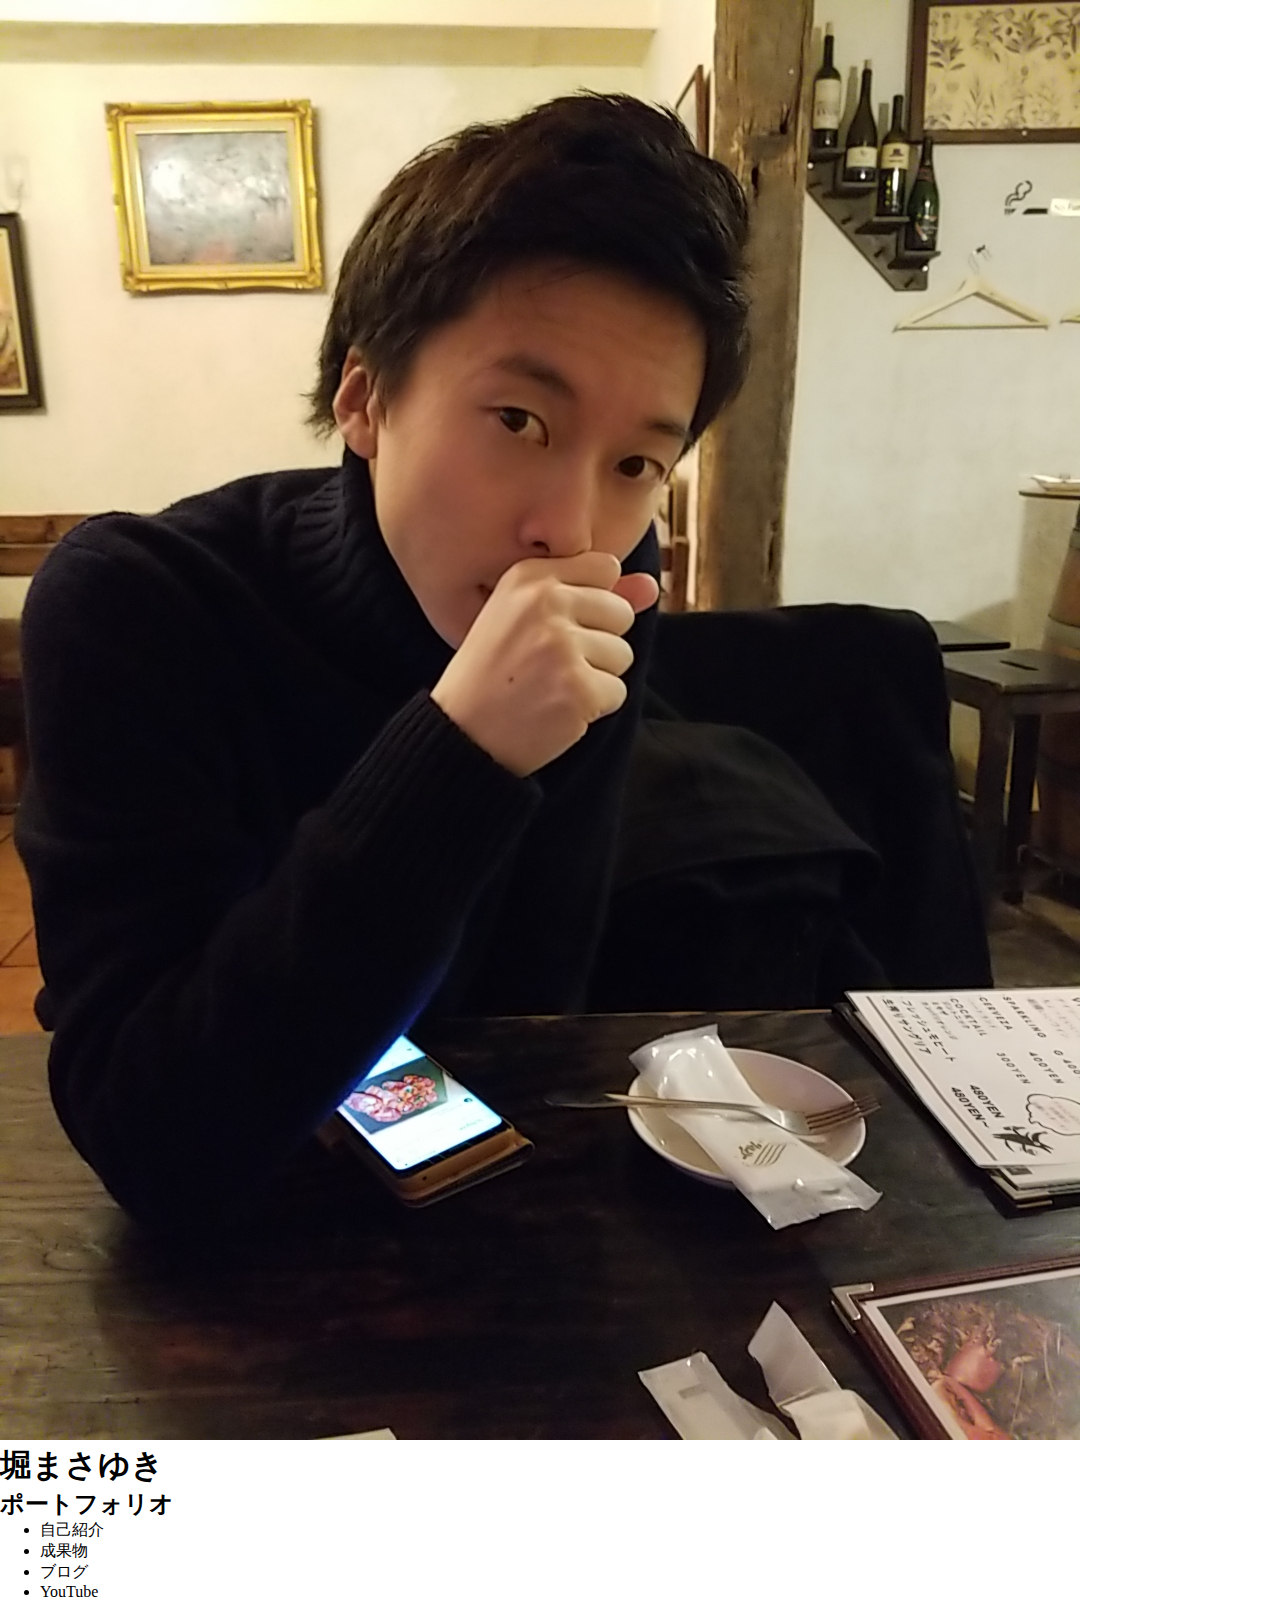
==== index.html @ 339444dd "firstCommit" ====
<!DOCTYPE html>
<html lang="ja">
  <head>
    <meta charset='utf-8'>
    <title>堀まさゆきのポートフォリオサイト</title>
    <link rel="stylesheet" href="css/styles.css" type="text/css">
  </head>
  <body class="index-body">
    
    <!-- ここからheader -->
    <header>
      <img src="img/masayuki.jpg" alt="堀まさゆきの写真" class="index-picture">
      <h1>堀まさゆき</h1>
      <h2>ポートフォリオ</h2>
    </header>
    <!-- ここまでheader -->
    
    <!-- ここからnav -->
    <nav>
      <ul>
        <li>自己紹介</li>
        <li>成果物</li>
        <li>ブログ</li>
        <li>YouTube</li>
      </ul>
    </nav>
    <!-- ここまでnav -->
    
    <main>

    </main>
  </body>
</html>
---- css/styles.css ----
*{
  margin: 0;
}

/* ここからindex.html */



/* ここまでindex.html */
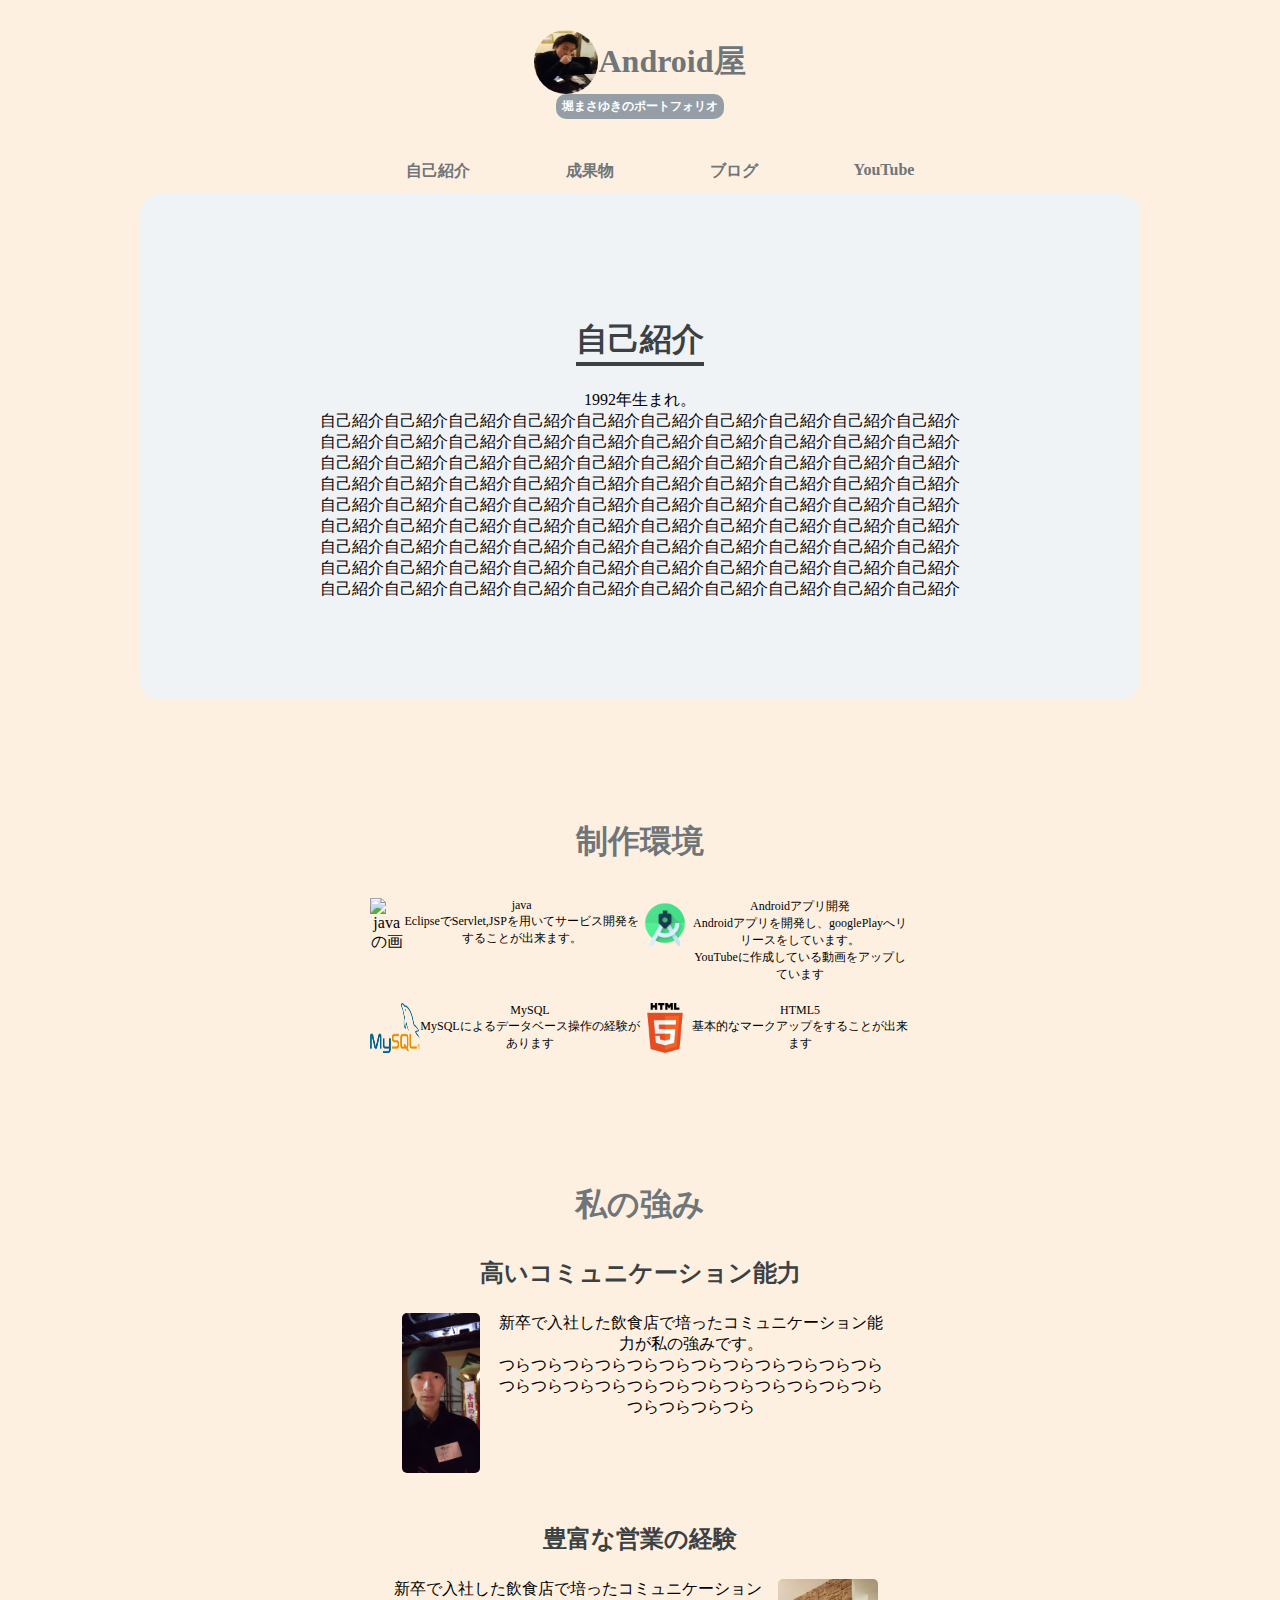
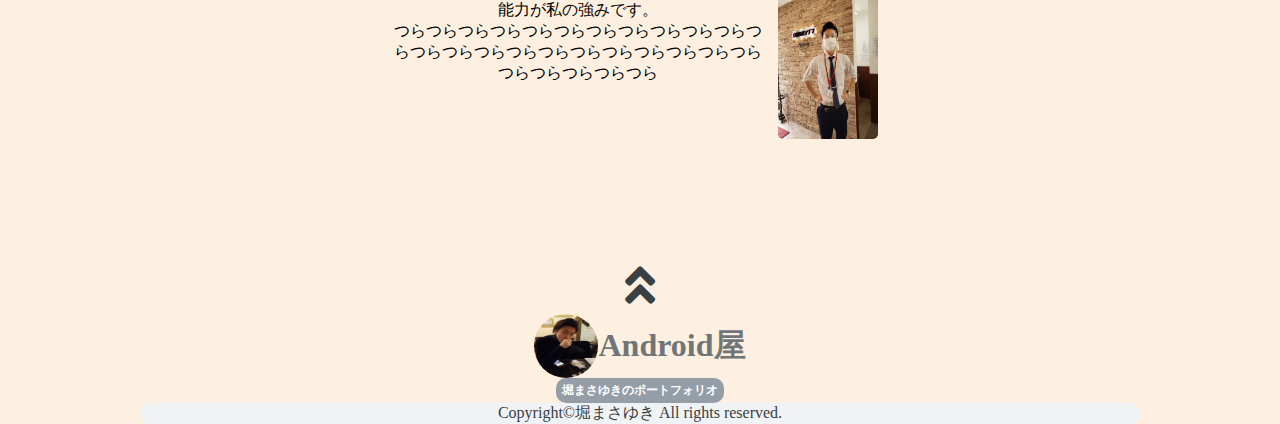
==== commit 524f5955: "新規作成" ====
--- a/index.html
+++ b/index.html
@@ -4,30 +4,108 @@
     <meta charset='utf-8'>
     <title>堀まさゆきのポートフォリオサイト</title>
     <link rel="stylesheet" href="css/styles.css" type="text/css">
+    <link href="https://use.fontawesome.com/releases/v5.6.1/css/all.css" rel="stylesheet">
   </head>
-  <body class="index-body">
-    
-    <!-- ここからheader -->
-    <header>
-      <img src="img/masayuki.jpg" alt="堀まさゆきの写真" class="index-picture">
-      <h1>堀まさゆき</h1>
-      <h2>ポートフォリオ</h2>
-    </header>
-    <!-- ここまでheader -->
-    
-    <!-- ここからnav -->
-    <nav>
-      <ul>
-        <li>自己紹介</li>
-        <li>成果物</li>
-        <li>ブログ</li>
-        <li>YouTube</li>
-      </ul>
-    </nav>
-    <!-- ここまでnav -->
-    
-    <main>
+  <body>
+    <div class="index-body">
+      
+      <!-- ここからheader -->
+      <header class="index-header">
+        <div class="index-header-box">
+          <img src="img/masayuki.jpg" alt="堀まさゆきの写真" class="index-header-picture">
+          <h1 class="index-header-h1">Android屋</h1>
+        </div>
+        <h2 class="index-header-h2">堀まさゆきのポートフォリオ</h2>
+      </header>
+      <!-- ここまでheader -->
+      
+      <!-- ここからnav -->
+      <nav>
+        <ul class="index-nav-ul">
+          <li><a href="">自己紹介</a></li>
+          <li><a href="">成果物</a></li>
+          <li><a href="https://qiita.com/Hori-Masayuki">ブログ</a></li>
+          <li><a href="https://www.youtube.com/channel/UCOSh5j40S59SZDgvorSsLHA">YouTube</a></li>
+        </ul>
+      </nav>
+      <!-- ここまでnav -->
+      
+      <!-- ここからmain -->
+      <main class="index-main">
+          <h1 class="index-main-h1">自己紹介</h1>
+          <p class="index-main-text">1992年生まれ。<br>
+          自己紹介自己紹介自己紹介自己紹介自己紹介自己紹介自己紹介自己紹介自己紹介自己紹介<br>
+          自己紹介自己紹介自己紹介自己紹介自己紹介自己紹介自己紹介自己紹介自己紹介自己紹介<br>
+          自己紹介自己紹介自己紹介自己紹介自己紹介自己紹介自己紹介自己紹介自己紹介自己紹介<br>
+          自己紹介自己紹介自己紹介自己紹介自己紹介自己紹介自己紹介自己紹介自己紹介自己紹介<br>
+          自己紹介自己紹介自己紹介自己紹介自己紹介自己紹介自己紹介自己紹介自己紹介自己紹介<br>
+          自己紹介自己紹介自己紹介自己紹介自己紹介自己紹介自己紹介自己紹介自己紹介自己紹介<br>
+          自己紹介自己紹介自己紹介自己紹介自己紹介自己紹介自己紹介自己紹介自己紹介自己紹介<br>
+          自己紹介自己紹介自己紹介自己紹介自己紹介自己紹介自己紹介自己紹介自己紹介自己紹介<br>
+          自己紹介自己紹介自己紹介自己紹介自己紹介自己紹介自己紹介自己紹介自己紹介自己紹介<br></p>
+      </main>
+      <!-- ここまでmain -->
 
-    </main>
+      <!-- ここからsection1 -->
+      <section class="index-section1">
+        <h1 class="index-section1-h1">制作環境</h1>
+        <div class="index-section1-box1">
+          <div class="index-section1-box2">
+            <img src="img/Java.png" alt="javaの画像" class="index-section1-logo">
+            <p class="index-section1-text">java<br>
+              EclipseでServlet,JSPを用いてサービス開発をすることが出来ます。</p>
+            </div>
+            <div class="index-section1-box2">
+              <img src="img/AndroidStudio.png" alt="AndroidStudioの画像" class="index-section1-logo">
+              <p class="index-section1-text">Androidアプリ開発<br>
+                Androidアプリを開発し、googlePlayへリリースをしています。<br>
+                YouTubeに作成している動画をアップしています</p>
+            </div>
+          </div>
+            <div class="index-section1-box1">
+              <div class="index-section1-box2">
+                <img src="img/MySQL.png" alt="MySQLの画像" class="index-section1-logo">
+                <p class="index-section1-text">MySQL<br>
+                  MySQLによるデータベース操作の経験があります</p>
+              </div>
+                <div class="index-section1-box2">
+                  <img src="img/HTML5.png" alt="HTML5の画像" class="index-section1-logo">
+                  <p class="index-section1-text">HTML5<br>
+                    基本的なマークアップをすることが出来ます</p>
+                </div>
+            </div>
+        </section>
+      <!-- ここまでsection1 -->
+
+      <!-- ここからsection2 -->
+      <section>
+        <h1 class="index-section2-h1">私の強み</h1>
+        <h2 class="index-section2-h2">高いコミュニケーション能力</h1>
+          <div class="index-section2-box">
+          <img src="img/wan.jpg" class="index-section2-picture">
+          <p>新卒で入社した飲食店で培ったコミュニケーション能力が私の強みです。<br>
+          つらつらつらつらつらつらつらつらつらつらつらつらつらつらつらつらつらつらつらつらつらつらつらつらつらつらつらつら</p>
+        </div>
+        <h2 class="index-section2-h2">豊富な営業の経験</h2>
+        <div class="index-section2-box">
+          <p>新卒で入社した飲食店で培ったコミュニケーション能力が私の強みです。<br>
+            つらつらつらつらつらつらつらつらつらつらつらつらつらつらつらつらつらつらつらつらつらつらつらつらつらつらつらつら</p>
+          <img src="img/sigma.jpg" class="index-section2-picture">
+        </div>
+      </section>
+      <!-- ここまでsection2 -->
+      
+      <!-- ここからfooter -->
+      <footer class="index-footer">
+        <a href=""><i class="fas fa-angle-double-up"></i></a>
+        <div class="index-footer-box">
+          <img src="img/masayuki.jpg" class="index-footer-picture">
+          <h1 class="index-footer-h1">Android屋</h1>
+        </div>
+        <h2 class="index-footer-h2">堀まさゆきのポートフォリオ</h2>
+        <p class="index-footer-text">Copyright©堀まさゆき All rights reserved.</p>
+      </footer>
+      <!-- ここまでfooter -->
+    </div>
   </body>
 </html>--- a/css/styles.css
+++ b/css/styles.css
@@ -1,8 +1,177 @@
 *{
   margin: 0;
+  user-select: none;
+}
+body{
+  background-color: #fef0e0;
 }
 
 /* ここからindex.html */
+.index-body{
+  width: 1000px;
+  margin: 0 auto;
+  text-align: center;
+}
+
+.index-header{
+  margin: 30px 0;
+}
+
+.index-header-box{
+  display: flex;
+  justify-content: center;
+}
+
+.index-header-picture{
+  width: 64px;
+  height: 64px;
+  border-radius: 50%;
+}
+
+.index-header-h1{
+  margin: auto 0;
+  color: #6f7579;
+}
+.index-header-h2{
+  background-color: #959ea7;
+  color: white;
+  width: max-content;
+  margin: 0 auto;
+  padding: 4px 6px;
+  border-radius: 10px;
+  font-size: 12px;
+}
+
+.index-nav-ul{
+  display: flex;
+  list-style: none;
+  color: #6f7579;
+  justify-content: center;
+}
+
+.index-nav-ul>li{
+  padding: 12px 48px;
+  font-weight: bold;
+}
+
+.index-nav-ul>li>a{
+  text-decoration: none;
+  color: #6f7579;
+}
+
+.index-main{
+  padding: 100px 0;
+  background-color: #f0f3f5;
+  border-radius: 20px;
+}
+
+.index-main-h1{
+  color: #3b4043;
+  width: fit-content;
+  margin: 24px auto;
+  border-bottom: #3b4043 4px solid;
+}
+
+.index-section1{
+  margin: 120px 0;
+}
+.index-section1-h1{
+  color: #6f7579;
+  margin: 24px;
+}
+
+.index-section1-box1{
+  display: flex;
+  justify-content: center;
+  padding: 10px 50px;
+}
+
+.index-section1-box2{
+  display: flex;
+  width: 30%;
+}
+
+.index-section1-logo{
+  width: 50px;
+  height: 50px;
+}
+
+.index-section1-text{
+  font-size: 12px;
+}
+
+.index-section2-h1{
+  margin: 30px 0;
+  color: #6f7579;
+}
+.index-section2-box{
+  width: 50%;
+  display: flex;
+  margin: 0 auto 50px;
+}
+.index-section2-h2{
+  margin: 24px 0;
+  color:#3b4043;
+}
+
+.index-section2-picture{
+  width: 100px;
+  height: 160px;
+  border-radius: 5px;
+  margin: 0 12px;
+}
+
+.index-footer{
+  margin-top: 120px;
+}
+.index-footer>a{
+  font-size: 48px;
+  display: block;
+  color:#3b4043;
+  text-decoration: none;
+}
+
+.index-footer-box{
+  display: flex;
+  justify-content: center;
+}
+
+.index-footer-picture{
+  width: 64px;
+  height: 64px;
+  border-radius: 50%;
+}
+
+.index-footer-h1{
+  margin: auto 0;
+  color: #6f7579;
+}
+
+.index-footer-h2{
+  background-color: #959ea7;
+  color: white;
+  width: max-content;
+  margin: 0 auto;
+  padding: 4px 6px;
+  border-radius: 10px;
+  font-size: 12px;
+}
+
+.index-footer-text{
+  background-color: #f0f3f5;
+  color:#3b4043;
+  border-radius: 10px;
+}
+
+
+
+
+
+
+
+
+
+
 
 
 
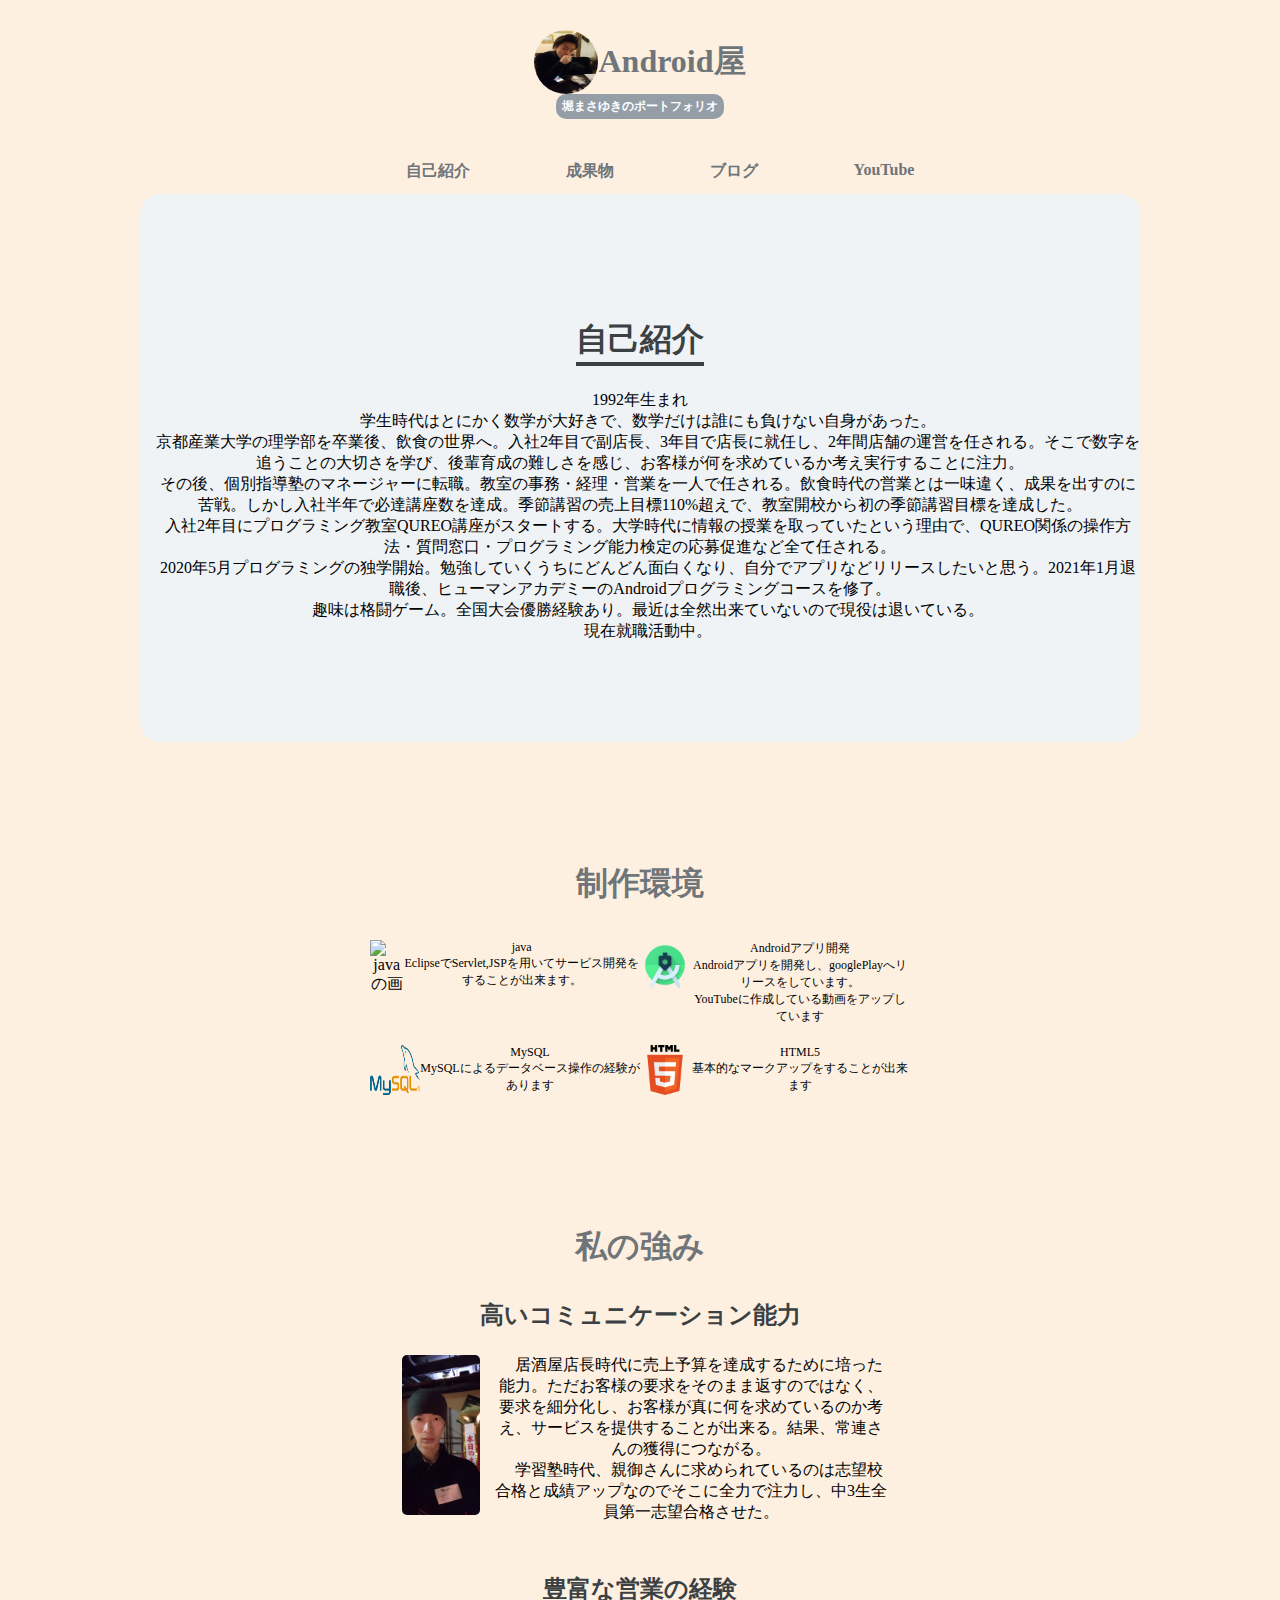
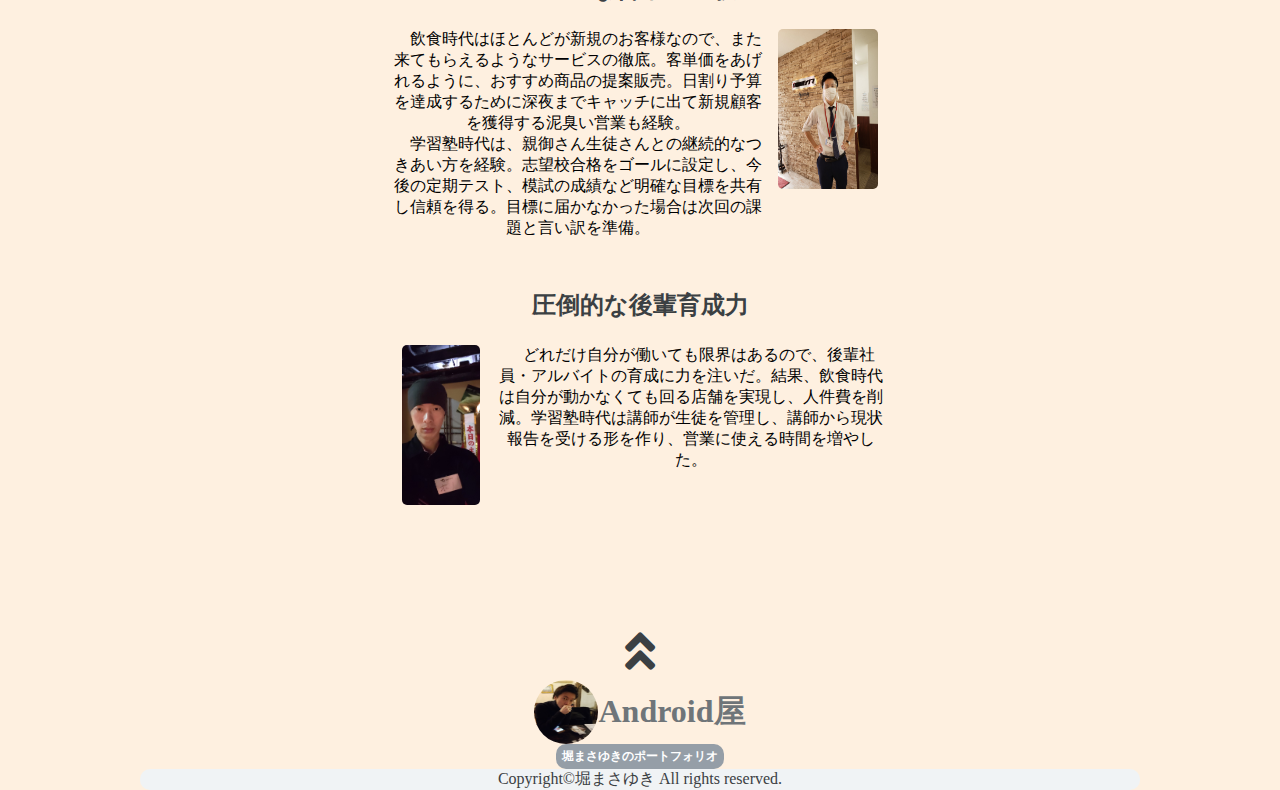
==== commit e23eb8ad: "自己紹介文の追記" ====
--- a/index.html
+++ b/index.html
@@ -2,6 +2,7 @@
 <html lang="ja">
   <head>
     <meta charset='utf-8'>
+    <meta name="viewport" content="width=device-width,initial-scale=1">
     <title>堀まさゆきのポートフォリオサイト</title>
     <link rel="stylesheet" href="css/styles.css" type="text/css">
     <link href="https://use.fontawesome.com/releases/v5.6.1/css/all.css" rel="stylesheet">
@@ -22,10 +23,10 @@
       <!-- ここからnav -->
       <nav>
         <ul class="index-nav-ul">
-          <li><a href="">自己紹介</a></li>
-          <li><a href="">成果物</a></li>
-          <li><a href="https://qiita.com/Hori-Masayuki">ブログ</a></li>
-          <li><a href="https://www.youtube.com/channel/UCOSh5j40S59SZDgvorSsLHA">YouTube</a></li>
+          <li><a href="#">自己紹介</a></li>
+          <li><a href="works.html">成果物</a></li>
+          <li><a href="https://qiita.com/Hori-Masayuki" target="_blank">ブログ</a></li>
+          <li><a href="https://www.youtube.com/channel/UCOSh5j40S59SZDgvorSsLHA" target="_blank">YouTube</a></li>
         </ul>
       </nav>
       <!-- ここまでnav -->
@@ -33,16 +34,8 @@
       <!-- ここからmain -->
       <main class="index-main">
           <h1 class="index-main-h1">自己紹介</h1>
-          <p class="index-main-text">1992年生まれ。<br>
-          自己紹介自己紹介自己紹介自己紹介自己紹介自己紹介自己紹介自己紹介自己紹介自己紹介<br>
-          自己紹介自己紹介自己紹介自己紹介自己紹介自己紹介自己紹介自己紹介自己紹介自己紹介<br>
-          自己紹介自己紹介自己紹介自己紹介自己紹介自己紹介自己紹介自己紹介自己紹介自己紹介<br>
-          自己紹介自己紹介自己紹介自己紹介自己紹介自己紹介自己紹介自己紹介自己紹介自己紹介<br>
-          自己紹介自己紹介自己紹介自己紹介自己紹介自己紹介自己紹介自己紹介自己紹介自己紹介<br>
-          自己紹介自己紹介自己紹介自己紹介自己紹介自己紹介自己紹介自己紹介自己紹介自己紹介<br>
-          自己紹介自己紹介自己紹介自己紹介自己紹介自己紹介自己紹介自己紹介自己紹介自己紹介<br>
-          自己紹介自己紹介自己紹介自己紹介自己紹介自己紹介自己紹介自己紹介自己紹介自己紹介<br>
-          自己紹介自己紹介自己紹介自己紹介自己紹介自己紹介自己紹介自己紹介自己紹介自己紹介<br></p>
+          <p class="index-main-text1">1992年生まれ</p>
+          <p class="index-main-text2">　学生時代はとにかく数学が大好きで、数学だけは誰にも負けない自身があった。<br>　京都産業大学の理学部を卒業後、飲食の世界へ。入社2年目で副店長、3年目で店長に就任し、2年間店舗の運営を任される。そこで数字を追うことの大切さを学び、後輩育成の難しさを感じ、お客様が何を求めているか考え実行することに注力。<br>　その後、個別指導塾のマネージャーに転職。教室の事務・経理・営業を一人で任される。飲食時代の営業とは一味違く、成果を出すのに苦戦。しかし入社半年で必達講座数を達成。季節講習の売上目標110%超えで、教室開校から初の季節講習目標を達成した。<br>　入社2年目にプログラミング教室QUREO講座がスタートする。大学時代に情報の授業を取っていたという理由で、QUREO関係の操作方法・質問窓口・プログラミング能力検定の応募促進など全て任される。<br>　2020年5月プログラミングの独学開始。勉強していくうちにどんどん面白くなり、自分でアプリなどリリースしたいと思う。2021年1月退職後、ヒューマンアカデミーのAndroidプログラミングコースを修了。<br>　趣味は格闘ゲーム。全国大会優勝経験あり。最近は全然出来ていないので現役は退いている。<br>　現在就職活動中。</p>
       </main>
       <!-- ここまでmain -->
 
@@ -80,24 +73,27 @@
       <!-- ここからsection2 -->
       <section>
         <h1 class="index-section2-h1">私の強み</h1>
-        <h2 class="index-section2-h2">高いコミュニケーション能力</h1>
-          <div class="index-section2-box">
+        <h2 class="index-section2-h2">高いコミュニケーション能力</h2>
+        <div class="index-section2-box">
           <img src="img/wan.jpg" class="index-section2-picture">
-          <p>新卒で入社した飲食店で培ったコミュニケーション能力が私の強みです。<br>
-          つらつらつらつらつらつらつらつらつらつらつらつらつらつらつらつらつらつらつらつらつらつらつらつらつらつらつらつら</p>
+          <p>　居酒屋店長時代に売上予算を達成するために培った能力。ただお客様の要求をそのまま返すのではなく、要求を細分化し、お客様が真に何を求めているのか考え、サービスを提供することが出来る。結果、常連さんの獲得につながる。<br>　学習塾時代、親御さんに求められているのは志望校合格と成績アップなのでそこに全力で注力し、中3生全員第一志望合格させた。</p>
         </div>
         <h2 class="index-section2-h2">豊富な営業の経験</h2>
         <div class="index-section2-box">
-          <p>新卒で入社した飲食店で培ったコミュニケーション能力が私の強みです。<br>
-            つらつらつらつらつらつらつらつらつらつらつらつらつらつらつらつらつらつらつらつらつらつらつらつらつらつらつらつら</p>
+          <p>　飲食時代はほとんどが新規のお客様なので、また来てもらえるようなサービスの徹底。客単価をあげれるように、おすすめ商品の提案販売。日割り予算を達成するために深夜までキャッチに出て新規顧客を獲得する泥臭い営業も経験。<br>　学習塾時代は、親御さん生徒さんとの継続的なつきあい方を経験。志望校合格をゴールに設定し、今後の定期テスト、模試の成績など明確な目標を共有し信頼を得る。目標に届かなかった場合は次回の課題と言い訳を準備。</p>
           <img src="img/sigma.jpg" class="index-section2-picture">
+        </div>
+        <h2 class="index-section2-h2">圧倒的な後輩育成力</h2>
+        <div class="index-section2-box">
+          <img src="img/wan.jpg" class="index-section2-picture">
+          <p>　どれだけ自分が働いても限界はあるので、後輩社員・アルバイトの育成に力を注いだ。結果、飲食時代は自分が動かなくても回る店舗を実現し、人件費を削減。学習塾時代は講師が生徒を管理し、講師から現状報告を受ける形を作り、営業に使える時間を増やした。</p>
         </div>
       </section>
       <!-- ここまでsection2 -->
       
       <!-- ここからfooter -->
       <footer class="index-footer">
-        <a href=""><i class="fas fa-angle-double-up"></i></a>
+        <a href="#"><i class="fas fa-angle-double-up"></i></a>
         <div class="index-footer-box">
           <img src="img/masayuki.jpg" class="index-footer-picture">
           <h1 class="index-footer-h1">Android屋</h1>
--- a/css/styles.css
+++ b/css/styles.css
@@ -163,16 +163,200 @@
   border-radius: 10px;
 }
 
-
-
-
-
-
-
-
-
-
-
-
-
-/* ここまでindex.html */+/* ここからメディアクエリ */
+
+@media(max-width: 1100px){
+  .index-body{
+    width: 800px;
+  }
+}
+
+@media(max-width: 900px){
+  .index-body{
+    width: 80%;
+  }
+  
+  .index-nav-ul>li{
+    padding: 12px 24px;
+  }
+  
+  .index-section1-box1{
+    display: block;
+  }
+  
+  .index-section1-box2{
+    width: 100%;
+    margin: 10px auto;
+  }
+}
+
+@media(max-width:600px){
+  .index-nav-ul{
+    display: block;
+  }
+
+.index-section2-box{
+  width: 80%;
+  }
+}
+/* ここまでindex.html */
+
+
+/* ここからworks.html */
+.works-body{
+  width: 1000px;
+  margin: 0 auto;
+  text-align: center;
+}
+
+.works-header{
+  margin: 30px 0;
+}
+
+.works-header-box{
+  display: flex;
+  justify-content: center;
+}
+
+.works-header-picture{
+  width: 64px;
+  height: 64px;
+  border-radius: 50%;
+}
+
+.works-header-h1{
+  margin: auto 0;
+  color: #6f7579;
+}
+.works-header-h2{
+  background-color: #959ea7;
+  color: white;
+  width: max-content;
+  margin: 0 auto;
+  padding: 4px 6px;
+  border-radius: 10px;
+  font-size: 12px;
+}
+
+.works-nav-ul{
+  display: flex;
+  list-style: none;
+  color: #6f7579;
+  justify-content: center;
+}
+
+.works-nav-ul>li{
+  padding: 12px 48px;
+  font-weight: bold;
+}
+
+.works-nav-ul>li>a{
+  text-decoration: none;
+  color: #6f7579;
+}
+
+.works-main{
+  padding: 100px 0;
+  background-color: #f0f3f5;
+  border-radius: 20px;
+}
+
+.works-main-h1{
+  color: #3b4043;
+  width: fit-content;
+  margin: 24px auto;
+  border-bottom: #3b4043 4px solid;
+}
+
+.works-main-worksBox{
+  display: flex;
+  justify-content: space-between;
+}
+
+.works-main-works{
+  width: 300px;
+  height: 300px;
+  background: tomato;
+}
+
+.works-footer{
+  margin-top: 120px;
+}
+.works-footer>a{
+  font-size: 48px;
+  display: block;
+  color:#3b4043;
+  text-decoration: none;
+}
+
+.works-footer-box{
+  display: flex;
+  justify-content: center;
+}
+
+.works-footer-picture{
+  width: 64px;
+  height: 64px;
+  border-radius: 50%;
+}
+
+.works-footer-h1{
+  margin: auto 0;
+  color: #6f7579;
+}
+
+.works-footer-h2{
+  background-color: #959ea7;
+  color: white;
+  width: max-content;
+  margin: 0 auto;
+  padding: 4px 6px;
+  border-radius: 10px;
+  font-size: 12px;
+}
+
+.works-footer-text{
+  background-color: #f0f3f5;
+  color:#3b4043;
+  border-radius: 10px;
+}
+
+/* ここからメディアクエリ */
+
+@media(max-width: 1100px){
+  .works-body{
+    width: 800px;
+  }
+  
+  .works-main-worksBox{
+    display: block;
+  }
+
+  .works-main-box{
+    width: 300px;
+    margin: 30px auto;
+  }
+  
+  .works-main-works{
+    width: 300px;
+    height: 300px;
+    background: tomato;
+  }
+}
+
+@media(max-width: 900px){
+  .works-body{
+    width: 80%;
+  }
+  
+  .works-nav-ul>li{
+    padding: 12px 24px;
+  }
+}
+
+@media(max-width:600px){
+  .works-nav-ul{
+    display: block;
+  }
+}
+/* ここまでworks.html */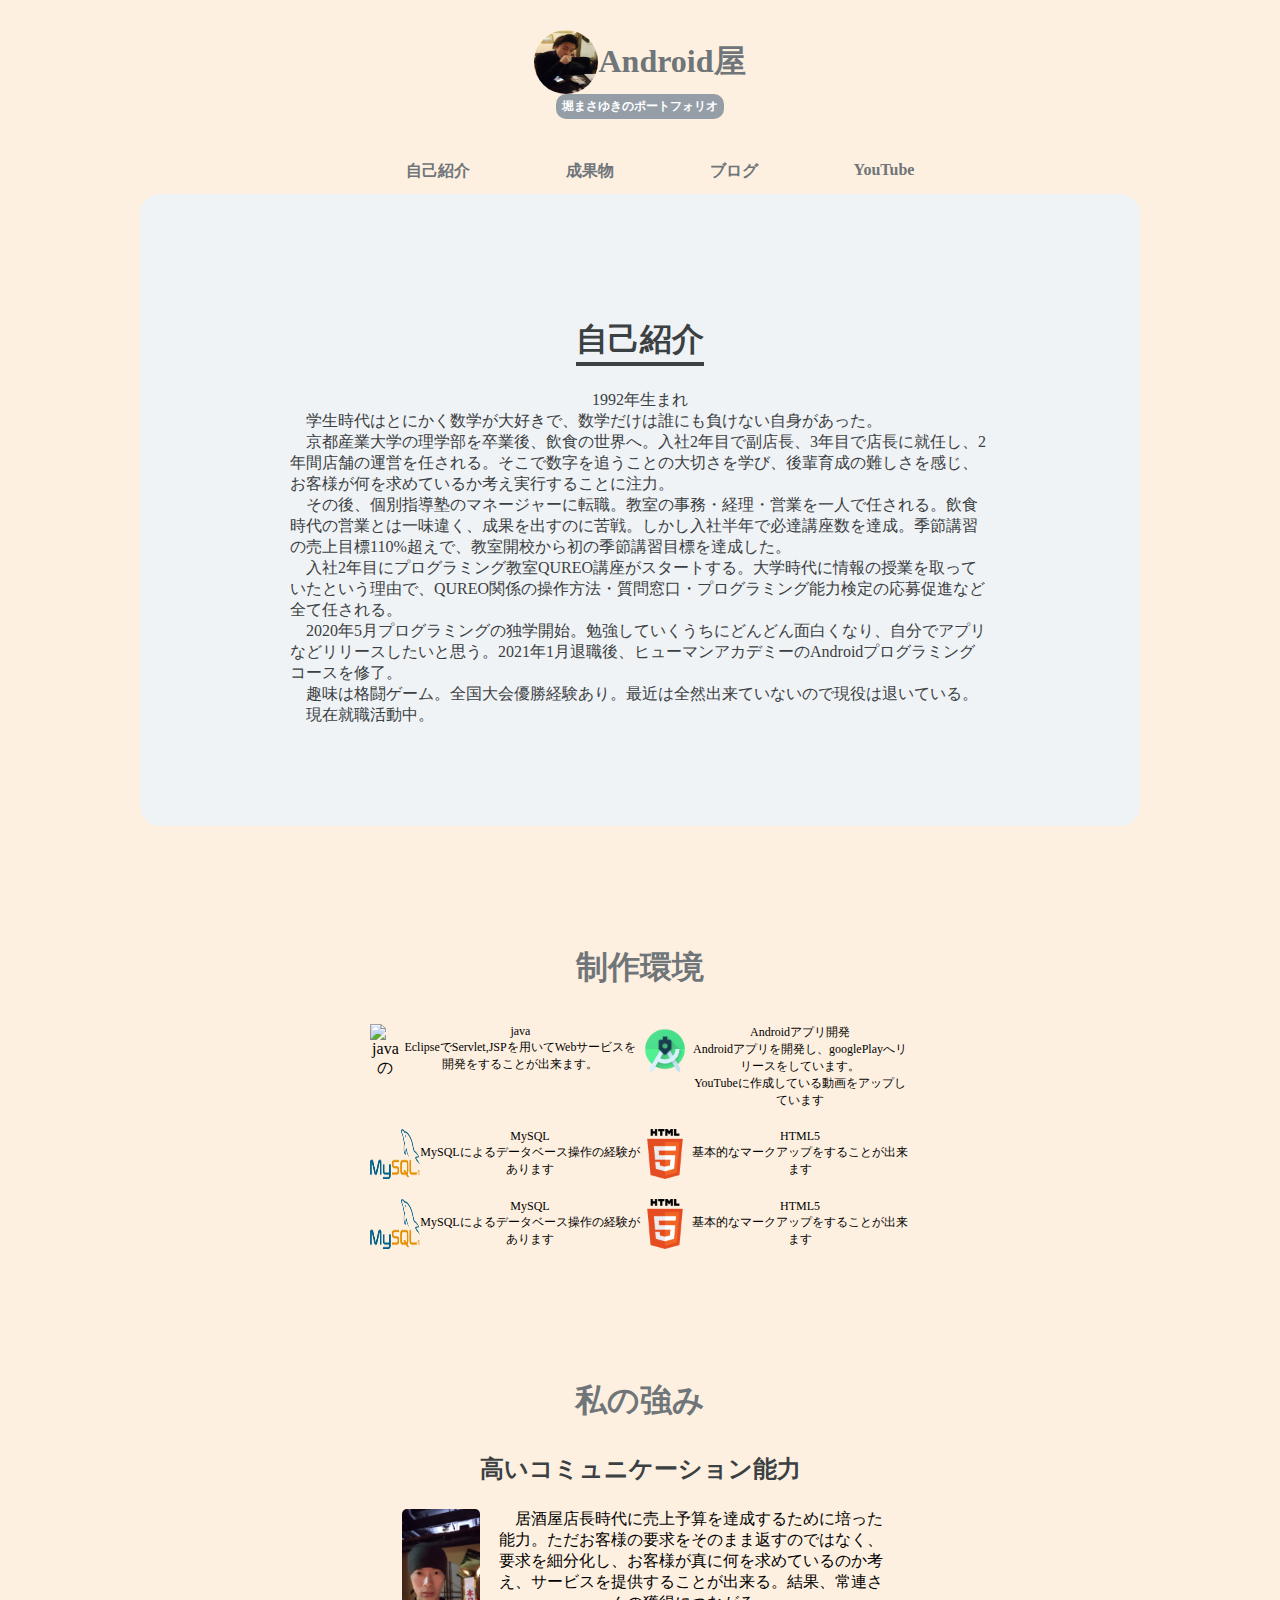
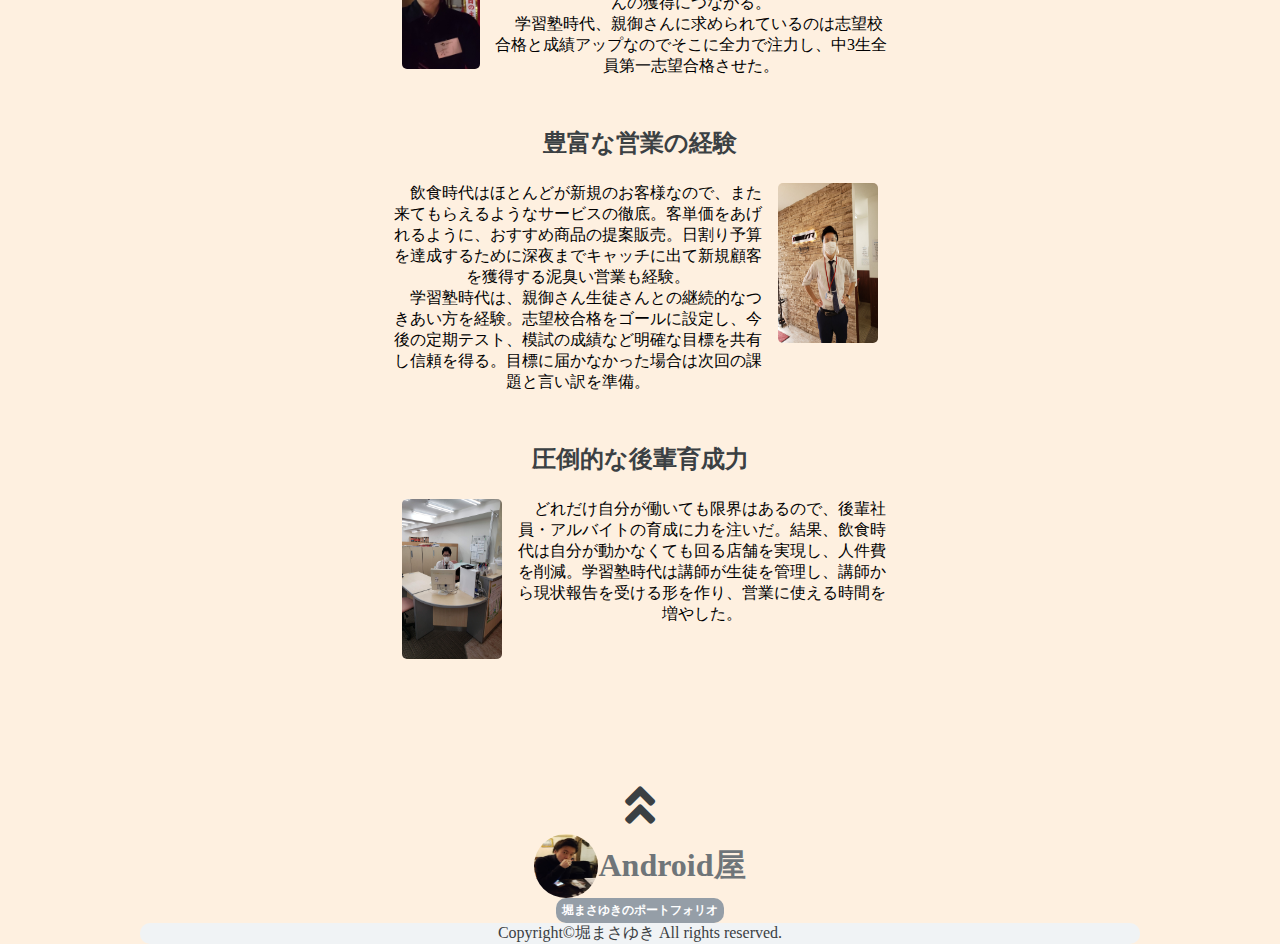
==== commit 277211b6: "制作環境の追加" ====
--- a/index.html
+++ b/index.html
@@ -45,29 +45,34 @@
         <div class="index-section1-box1">
           <div class="index-section1-box2">
             <img src="img/Java.png" alt="javaの画像" class="index-section1-logo">
-            <p class="index-section1-text">java<br>
-              EclipseでServlet,JSPを用いてサービス開発をすることが出来ます。</p>
-            </div>
-            <div class="index-section1-box2">
-              <img src="img/AndroidStudio.png" alt="AndroidStudioの画像" class="index-section1-logo">
-              <p class="index-section1-text">Androidアプリ開発<br>
-                Androidアプリを開発し、googlePlayへリリースをしています。<br>
-                YouTubeに作成している動画をアップしています</p>
-            </div>
+            <p class="index-section1-text">java<br>EclipseでServlet,JSPを用いてWebサービスを開発をすることが出来ます。</p>
           </div>
-            <div class="index-section1-box1">
-              <div class="index-section1-box2">
-                <img src="img/MySQL.png" alt="MySQLの画像" class="index-section1-logo">
-                <p class="index-section1-text">MySQL<br>
-                  MySQLによるデータベース操作の経験があります</p>
-              </div>
-                <div class="index-section1-box2">
-                  <img src="img/HTML5.png" alt="HTML5の画像" class="index-section1-logo">
-                  <p class="index-section1-text">HTML5<br>
-                    基本的なマークアップをすることが出来ます</p>
-                </div>
-            </div>
-        </section>
+          <div class="index-section1-box2">
+            <img src="img/AndroidStudio.png" alt="AndroidStudioの画像" class="index-section1-logo">
+            <p class="index-section1-text">Androidアプリ開発<br>Androidアプリを開発し、googlePlayへリリースをしています。<br>YouTubeに作成している動画をアップしています</p>
+          </div>
+        </div>
+        <div class="index-section1-box1">
+          <div class="index-section1-box2">
+            <img src="img/MySQL.png" alt="MySQLの画像" class="index-section1-logo">
+            <p class="index-section1-text">MySQL<br>MySQLによるデータベース操作の経験があります</p>
+          </div>
+          <div class="index-section1-box2">
+            <img src="img/HTML5.png" alt="HTML5の画像" class="index-section1-logo">
+            <p class="index-section1-text">HTML5<br>基本的なマークアップをすることが出来ます</p>
+          </div>
+        </div>
+        <div class="index-section1-box1">
+          <div class="index-section1-box2">
+            <img src="img/MySQL.png" alt="MySQLの画像" class="index-section1-logo">
+            <p class="index-section1-text">MySQL<br>MySQLによるデータベース操作の経験があります</p>
+          </div>
+          <div class="index-section1-box2">
+            <img src="img/HTML5.png" alt="HTML5の画像" class="index-section1-logo">
+            <p class="index-section1-text">HTML5<br>基本的なマークアップをすることが出来ます</p>
+          </div>
+        </div>
+      </section>
       <!-- ここまでsection1 -->
 
       <!-- ここからsection2 -->
@@ -85,7 +90,7 @@
         </div>
         <h2 class="index-section2-h2">圧倒的な後輩育成力</h2>
         <div class="index-section2-box">
-          <img src="img/wan.jpg" class="index-section2-picture">
+          <img src="img/sigma2.jpg" class="index-section2-picture">
           <p>　どれだけ自分が働いても限界はあるので、後輩社員・アルバイトの育成に力を注いだ。結果、飲食時代は自分が動かなくても回る店舗を実現し、人件費を削減。学習塾時代は講師が生徒を管理し、講師から現状報告を受ける形を作り、営業に使える時間を増やした。</p>
         </div>
       </section>
--- a/css/styles.css
+++ b/css/styles.css
@@ -72,6 +72,19 @@
   border-bottom: #3b4043 4px solid;
 }
 
+.index-main-text1{
+  color: #3b4043;
+  width: 70%;
+  margin: 0 auto;
+}
+
+.index-main-text2{
+  color: #3b4043;
+  width: 70%;
+  text-align: left;
+  margin: 0 auto;
+}
+
 .index-section1{
   margin: 120px 0;
 }
@@ -359,4 +372,18 @@
     display: block;
   }
 }
+
+@media(max-width:400px){
+  .works-main-works{
+    width: 250px;
+    height: 250px;
+  }
+}
+
+@media(max-width:300px){
+  .works-main-works{
+    width: 150px;
+    height: 150px;
+  }
+}
 /* ここまでworks.html */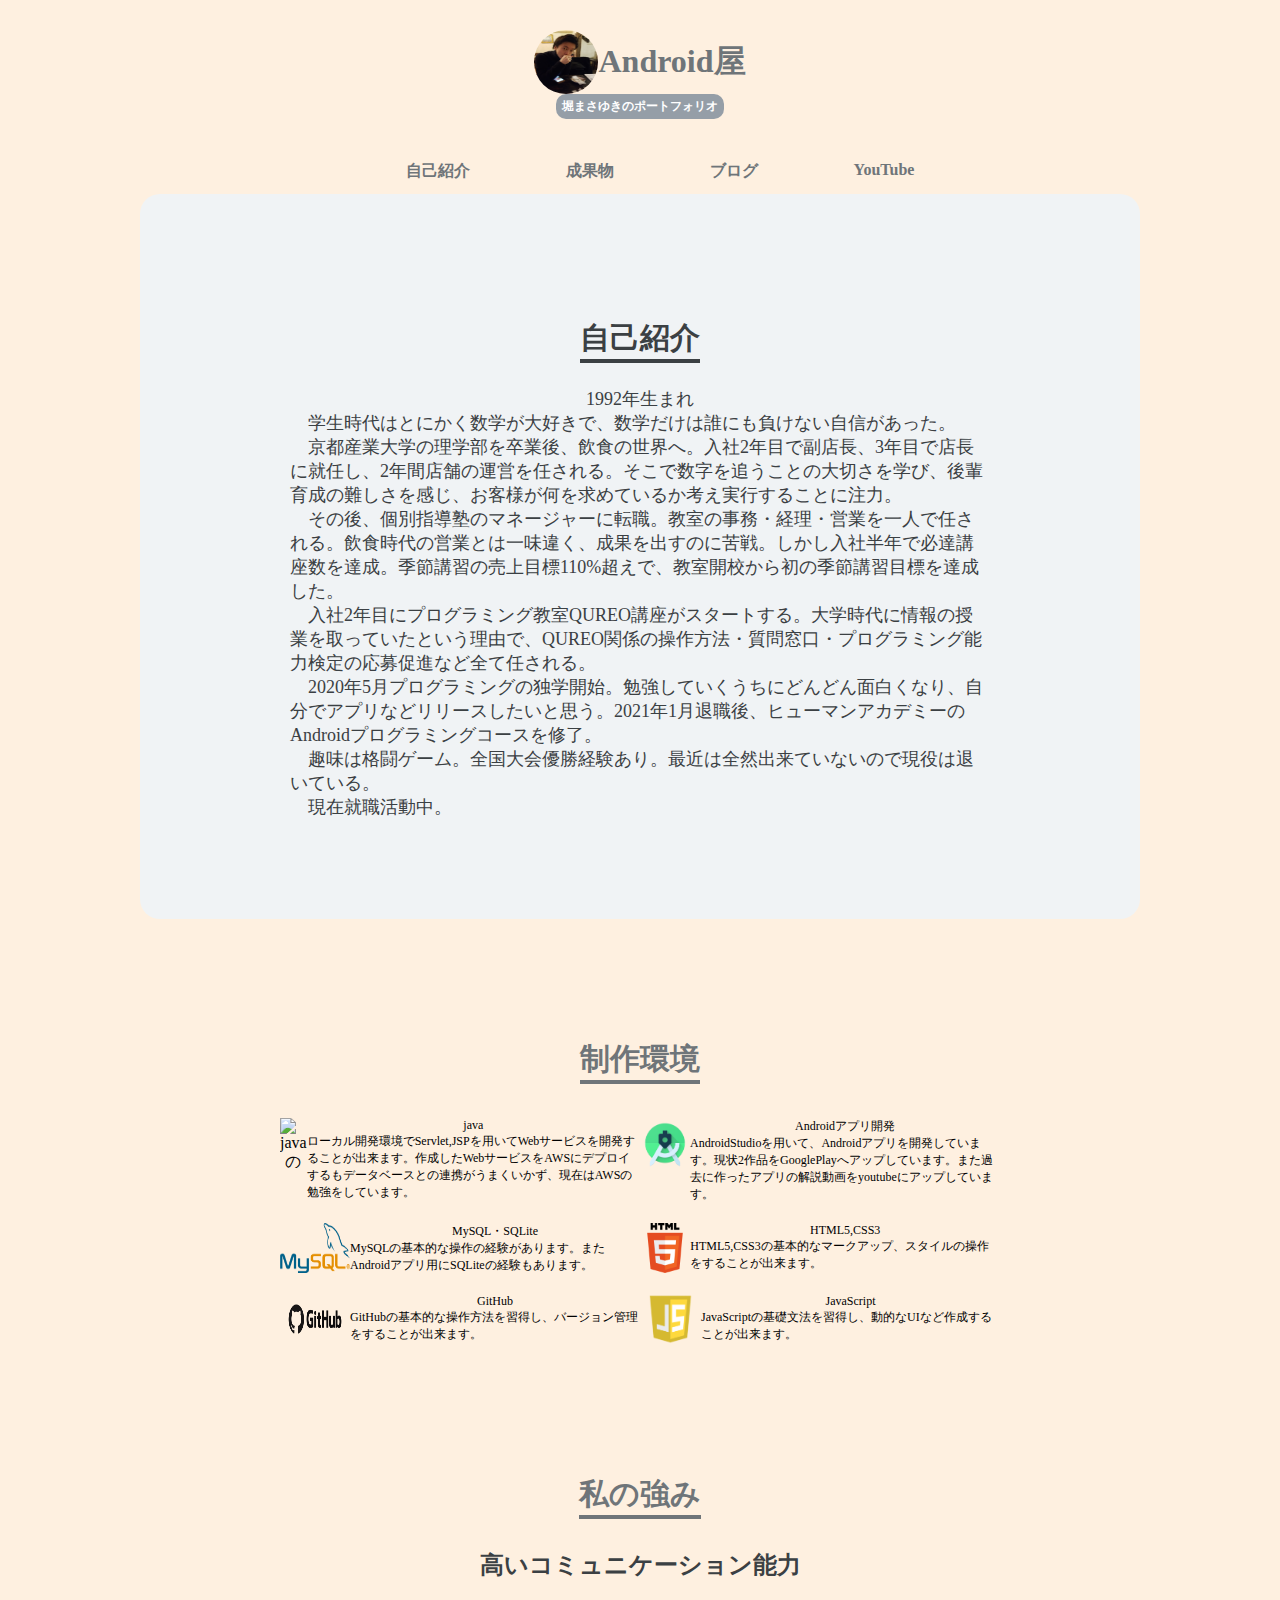
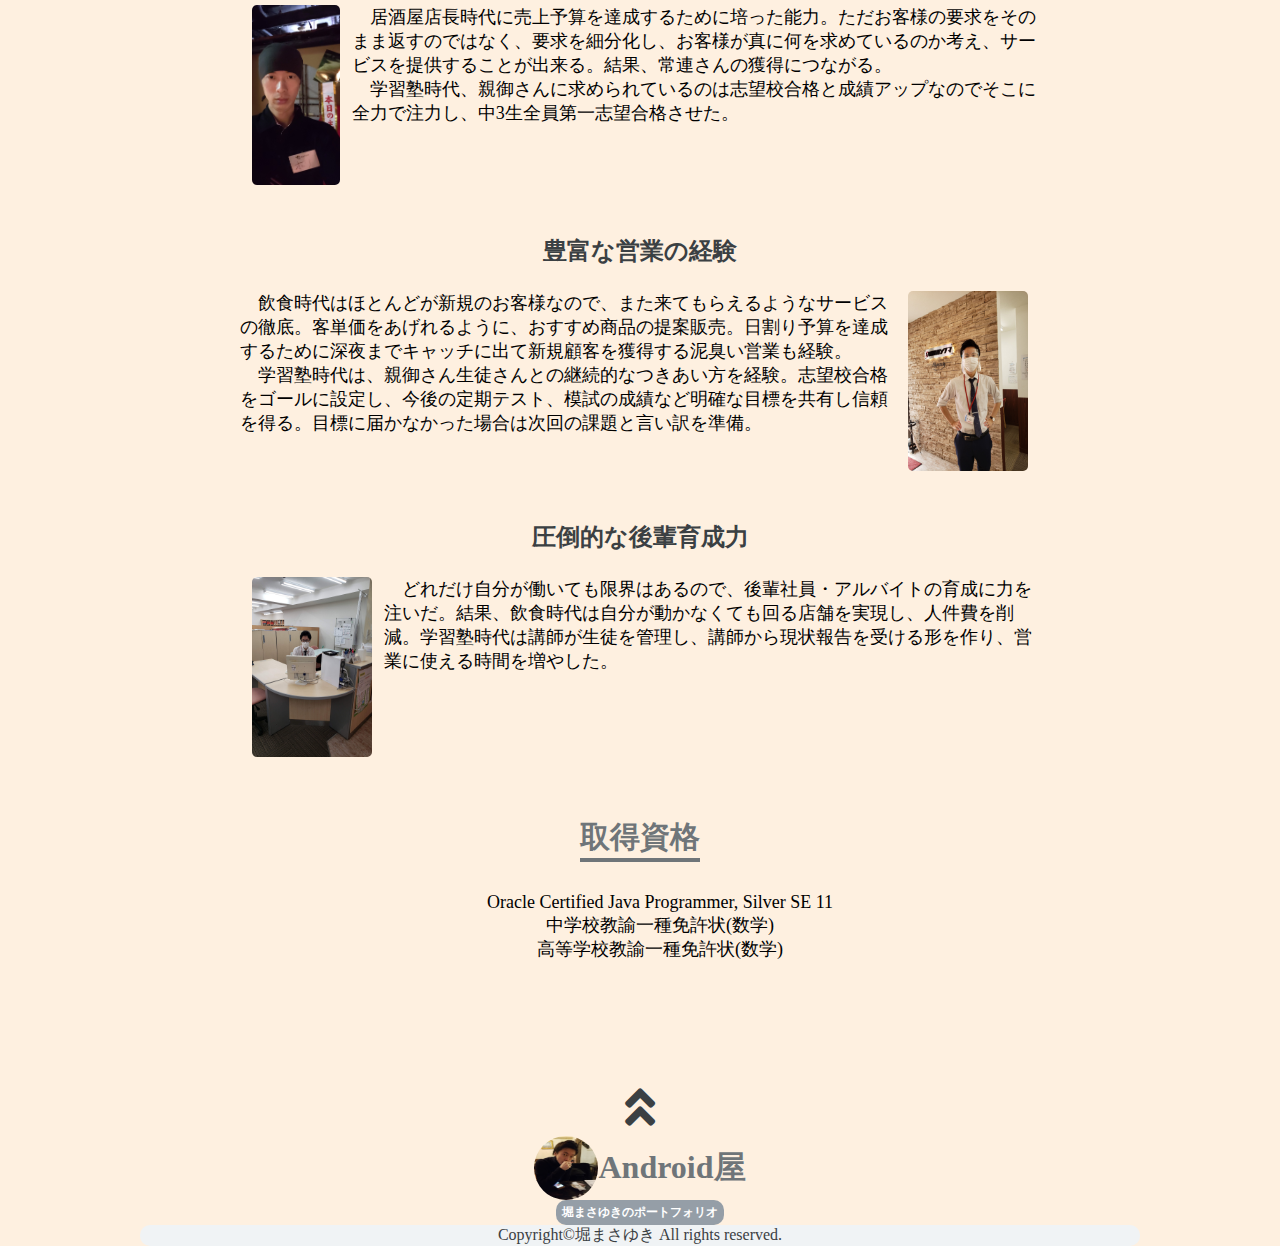
==== commit b2f98359: "テキストの追加" ====
--- a/index.html
+++ b/index.html
@@ -35,7 +35,7 @@
       <main class="index-main">
           <h1 class="index-main-h1">自己紹介</h1>
           <p class="index-main-text1">1992年生まれ</p>
-          <p class="index-main-text2">　学生時代はとにかく数学が大好きで、数学だけは誰にも負けない自身があった。<br>　京都産業大学の理学部を卒業後、飲食の世界へ。入社2年目で副店長、3年目で店長に就任し、2年間店舗の運営を任される。そこで数字を追うことの大切さを学び、後輩育成の難しさを感じ、お客様が何を求めているか考え実行することに注力。<br>　その後、個別指導塾のマネージャーに転職。教室の事務・経理・営業を一人で任される。飲食時代の営業とは一味違く、成果を出すのに苦戦。しかし入社半年で必達講座数を達成。季節講習の売上目標110%超えで、教室開校から初の季節講習目標を達成した。<br>　入社2年目にプログラミング教室QUREO講座がスタートする。大学時代に情報の授業を取っていたという理由で、QUREO関係の操作方法・質問窓口・プログラミング能力検定の応募促進など全て任される。<br>　2020年5月プログラミングの独学開始。勉強していくうちにどんどん面白くなり、自分でアプリなどリリースしたいと思う。2021年1月退職後、ヒューマンアカデミーのAndroidプログラミングコースを修了。<br>　趣味は格闘ゲーム。全国大会優勝経験あり。最近は全然出来ていないので現役は退いている。<br>　現在就職活動中。</p>
+          <p class="index-main-text2">　学生時代はとにかく数学が大好きで、数学だけは誰にも負けない自信があった。<br>　京都産業大学の理学部を卒業後、飲食の世界へ。入社2年目で副店長、3年目で店長に就任し、2年間店舗の運営を任される。そこで数字を追うことの大切さを学び、後輩育成の難しさを感じ、お客様が何を求めているか考え実行することに注力。<br>　その後、個別指導塾のマネージャーに転職。教室の事務・経理・営業を一人で任される。飲食時代の営業とは一味違く、成果を出すのに苦戦。しかし入社半年で必達講座数を達成。季節講習の売上目標110%超えで、教室開校から初の季節講習目標を達成した。<br>　入社2年目にプログラミング教室QUREO講座がスタートする。大学時代に情報の授業を取っていたという理由で、QUREO関係の操作方法・質問窓口・プログラミング能力検定の応募促進など全て任される。<br>　2020年5月プログラミングの独学開始。勉強していくうちにどんどん面白くなり、自分でアプリなどリリースしたいと思う。2021年1月退職後、ヒューマンアカデミーのAndroidプログラミングコースを修了。<br>　趣味は格闘ゲーム。全国大会優勝経験あり。最近は全然出来ていないので現役は退いている。<br>　現在就職活動中。</p>
       </main>
       <!-- ここまでmain -->
 
@@ -45,31 +45,49 @@
         <div class="index-section1-box1">
           <div class="index-section1-box2">
             <img src="img/Java.png" alt="javaの画像" class="index-section1-logo">
-            <p class="index-section1-text">java<br>EclipseでServlet,JSPを用いてWebサービスを開発をすることが出来ます。</p>
+            <div>
+              <p class="index-section1-text">java</p>
+              <p class="index-section1-text2">ローカル開発環境でServlet,JSPを用いてWebサービスを開発することが出来ます。作成したWebサービスをAWSにデプロイするもデータベースとの連携がうまくいかず、現在はAWSの勉強をしています。</p>
+            </div>
           </div>
           <div class="index-section1-box2">
             <img src="img/AndroidStudio.png" alt="AndroidStudioの画像" class="index-section1-logo">
-            <p class="index-section1-text">Androidアプリ開発<br>Androidアプリを開発し、googlePlayへリリースをしています。<br>YouTubeに作成している動画をアップしています</p>
+            <div>
+              <p class="index-section1-text">Androidアプリ開発</p>
+              <p class="index-section1-text2">AndroidStudioを用いて、Androidアプリを開発しています。現状2作品をGooglePlayへアップしています。また過去に作ったアプリの解説動画をyoutubeにアップしています。</p>
+            </div>
           </div>
         </div>
         <div class="index-section1-box1">
           <div class="index-section1-box2">
             <img src="img/MySQL.png" alt="MySQLの画像" class="index-section1-logo">
-            <p class="index-section1-text">MySQL<br>MySQLによるデータベース操作の経験があります</p>
+            <div>
+              <p class="index-section1-text">MySQL・SQLite</p>
+              <p class="index-section1-text2">MySQLの基本的な操作の経験があります。またAndroidアプリ用にSQLiteの経験もあります。</p>
+            </div>
           </div>
           <div class="index-section1-box2">
             <img src="img/HTML5.png" alt="HTML5の画像" class="index-section1-logo">
-            <p class="index-section1-text">HTML5<br>基本的なマークアップをすることが出来ます</p>
+            <div>
+              <p class="index-section1-text">HTML5,CSS3</p>
+              <p class="index-section1-text2">HTML5,CSS3の基本的なマークアップ、スタイルの操作をすることが出来ます。</p>
+            </div>
           </div>
         </div>
         <div class="index-section1-box1">
           <div class="index-section1-box2">
-            <img src="img/MySQL.png" alt="MySQLの画像" class="index-section1-logo">
-            <p class="index-section1-text">MySQL<br>MySQLによるデータベース操作の経験があります</p>
+            <img src="img/GitHub.png" alt="GitHubの画像" class="index-section1-logo">
+            <div>
+              <p class="index-section1-text">GitHub</p>
+              <p class="index-section1-text2">GitHubの基本的な操作方法を習得し、バージョン管理をすることが出来ます。</p>
+            </div>
           </div>
           <div class="index-section1-box2">
-            <img src="img/HTML5.png" alt="HTML5の画像" class="index-section1-logo">
-            <p class="index-section1-text">HTML5<br>基本的なマークアップをすることが出来ます</p>
+            <img src="img/JavaScript.png" alt="JavaScriptの画像" class="index-section1-logo">
+            <div>
+              <p class="index-section1-text">JavaScript</p>
+              <p class="index-section1-text2">JavaScriptの基礎文法を習得し、動的なUIなど作成することが出来ます。</p>
+            </div>
           </div>
         </div>
       </section>
@@ -81,20 +99,31 @@
         <h2 class="index-section2-h2">高いコミュニケーション能力</h2>
         <div class="index-section2-box">
           <img src="img/wan.jpg" class="index-section2-picture">
-          <p>　居酒屋店長時代に売上予算を達成するために培った能力。ただお客様の要求をそのまま返すのではなく、要求を細分化し、お客様が真に何を求めているのか考え、サービスを提供することが出来る。結果、常連さんの獲得につながる。<br>　学習塾時代、親御さんに求められているのは志望校合格と成績アップなのでそこに全力で注力し、中3生全員第一志望合格させた。</p>
+          <p class="index-section2-text">　居酒屋店長時代に売上予算を達成するために培った能力。ただお客様の要求をそのまま返すのではなく、要求を細分化し、お客様が真に何を求めているのか考え、サービスを提供することが出来る。結果、常連さんの獲得につながる。<br>　学習塾時代、親御さんに求められているのは志望校合格と成績アップなのでそこに全力で注力し、中3生全員第一志望合格させた。</p>
         </div>
         <h2 class="index-section2-h2">豊富な営業の経験</h2>
         <div class="index-section2-box">
-          <p>　飲食時代はほとんどが新規のお客様なので、また来てもらえるようなサービスの徹底。客単価をあげれるように、おすすめ商品の提案販売。日割り予算を達成するために深夜までキャッチに出て新規顧客を獲得する泥臭い営業も経験。<br>　学習塾時代は、親御さん生徒さんとの継続的なつきあい方を経験。志望校合格をゴールに設定し、今後の定期テスト、模試の成績など明確な目標を共有し信頼を得る。目標に届かなかった場合は次回の課題と言い訳を準備。</p>
+          <p class="index-section2-text">　飲食時代はほとんどが新規のお客様なので、また来てもらえるようなサービスの徹底。客単価をあげれるように、おすすめ商品の提案販売。日割り予算を達成するために深夜までキャッチに出て新規顧客を獲得する泥臭い営業も経験。<br>　学習塾時代は、親御さん生徒さんとの継続的なつきあい方を経験。志望校合格をゴールに設定し、今後の定期テスト、模試の成績など明確な目標を共有し信頼を得る。目標に届かなかった場合は次回の課題と言い訳を準備。</p>
           <img src="img/sigma.jpg" class="index-section2-picture">
         </div>
         <h2 class="index-section2-h2">圧倒的な後輩育成力</h2>
         <div class="index-section2-box">
           <img src="img/sigma2.jpg" class="index-section2-picture">
-          <p>　どれだけ自分が働いても限界はあるので、後輩社員・アルバイトの育成に力を注いだ。結果、飲食時代は自分が動かなくても回る店舗を実現し、人件費を削減。学習塾時代は講師が生徒を管理し、講師から現状報告を受ける形を作り、営業に使える時間を増やした。</p>
+          <p class="index-section2-text">　どれだけ自分が働いても限界はあるので、後輩社員・アルバイトの育成に力を注いだ。結果、飲食時代は自分が動かなくても回る店舗を実現し、人件費を削減。学習塾時代は講師が生徒を管理し、講師から現状報告を受ける形を作り、営業に使える時間を増やした。</p>
         </div>
       </section>
       <!-- ここまでsection2 -->
+
+      <!-- ここからsection3 -->
+      <section class="index-section3">
+        <h1 class="index-section3-h1">取得資格</h1>
+        <ul class="index-section3-ul">
+          <li>Oracle Certified Java Programmer, Silver SE 11</li>
+          <li>中学校教諭一種免許状(数学)</li>
+          <li>高等学校教諭一種免許状(数学)</li>
+        </ul>
+      </section>
+      <!-- ここまでsection3 -->
       
       <!-- ここからfooter -->
       <footer class="index-footer">
--- a/css/styles.css
+++ b/css/styles.css
@@ -4,6 +4,10 @@
 }
 body{
   background-color: #fef0e0;
+}
+
+a:hover{
+  opacity: 0.5;
 }
 
 /* ここからindex.html */
@@ -69,18 +73,21 @@
   color: #3b4043;
   width: fit-content;
   margin: 24px auto;
+  font-size: 30px;
   border-bottom: #3b4043 4px solid;
 }
 
 .index-main-text1{
   color: #3b4043;
   width: 70%;
+  font-size: 18px;
   margin: 0 auto;
 }
 
 .index-main-text2{
   color: #3b4043;
   width: 70%;
+  font-size: 18px;
   text-align: left;
   margin: 0 auto;
 }
@@ -90,7 +97,10 @@
 }
 .index-section1-h1{
   color: #6f7579;
-  margin: 24px;
+  font-size: 30px;
+  margin: 24px auto;
+  width: fit-content;
+  border-bottom: #6f7579 4px solid;
 }
 
 .index-section1-box1{
@@ -101,11 +111,11 @@
 
 .index-section1-box2{
   display: flex;
-  width: 30%;
+  width: 40%;
 }
 
 .index-section1-logo{
-  width: 50px;
+  width: 70px;
   height: 50px;
 }
 
@@ -113,26 +123,55 @@
   font-size: 12px;
 }
 
+.index-section1-text2{
+  font-size: 12px;
+  text-align: left;
+}
+
 .index-section2-h1{
-  margin: 30px 0;
-  color: #6f7579;
+  margin: 30px auto;
+  color: #6f7579;
+  font-size: 30px;
+  width: fit-content;
+  border-bottom: #6f7579 4px solid;
 }
 .index-section2-box{
-  width: 50%;
+  width: 80%;
   display: flex;
   margin: 0 auto 50px;
+}
+.index-section2-text{
+  font-size: 18px;
+  text-align: left;
 }
 .index-section2-h2{
   margin: 24px 0;
   color:#3b4043;
 }
-
 .index-section2-picture{
-  width: 100px;
-  height: 160px;
+  width: 120px;
+  height: 180px;
   border-radius: 5px;
   margin: 0 12px;
 }
+
+.index-section3{
+  margin: 60px auto;
+}
+.index-section3-h1{
+  margin: 30px auto;
+  color: #6f7579;
+  font-size: 30px;
+  width: fit-content;
+  border-bottom: #6f7579 4px solid;
+}
+.index-section3-ul{
+  list-style: none;
+}
+.index-section3-ul>li{
+  font-size: 18px;
+}
+
 
 .index-footer{
   margin-top: 120px;
@@ -201,6 +240,10 @@
     width: 100%;
     margin: 10px auto;
   }
+
+  .index-section2-picture{
+    display: none;
+  }
 }
 
 @media(max-width:600px){
@@ -289,7 +332,6 @@
 .works-main-works{
   width: 300px;
   height: 300px;
-  background: tomato;
 }
 
 .works-footer{
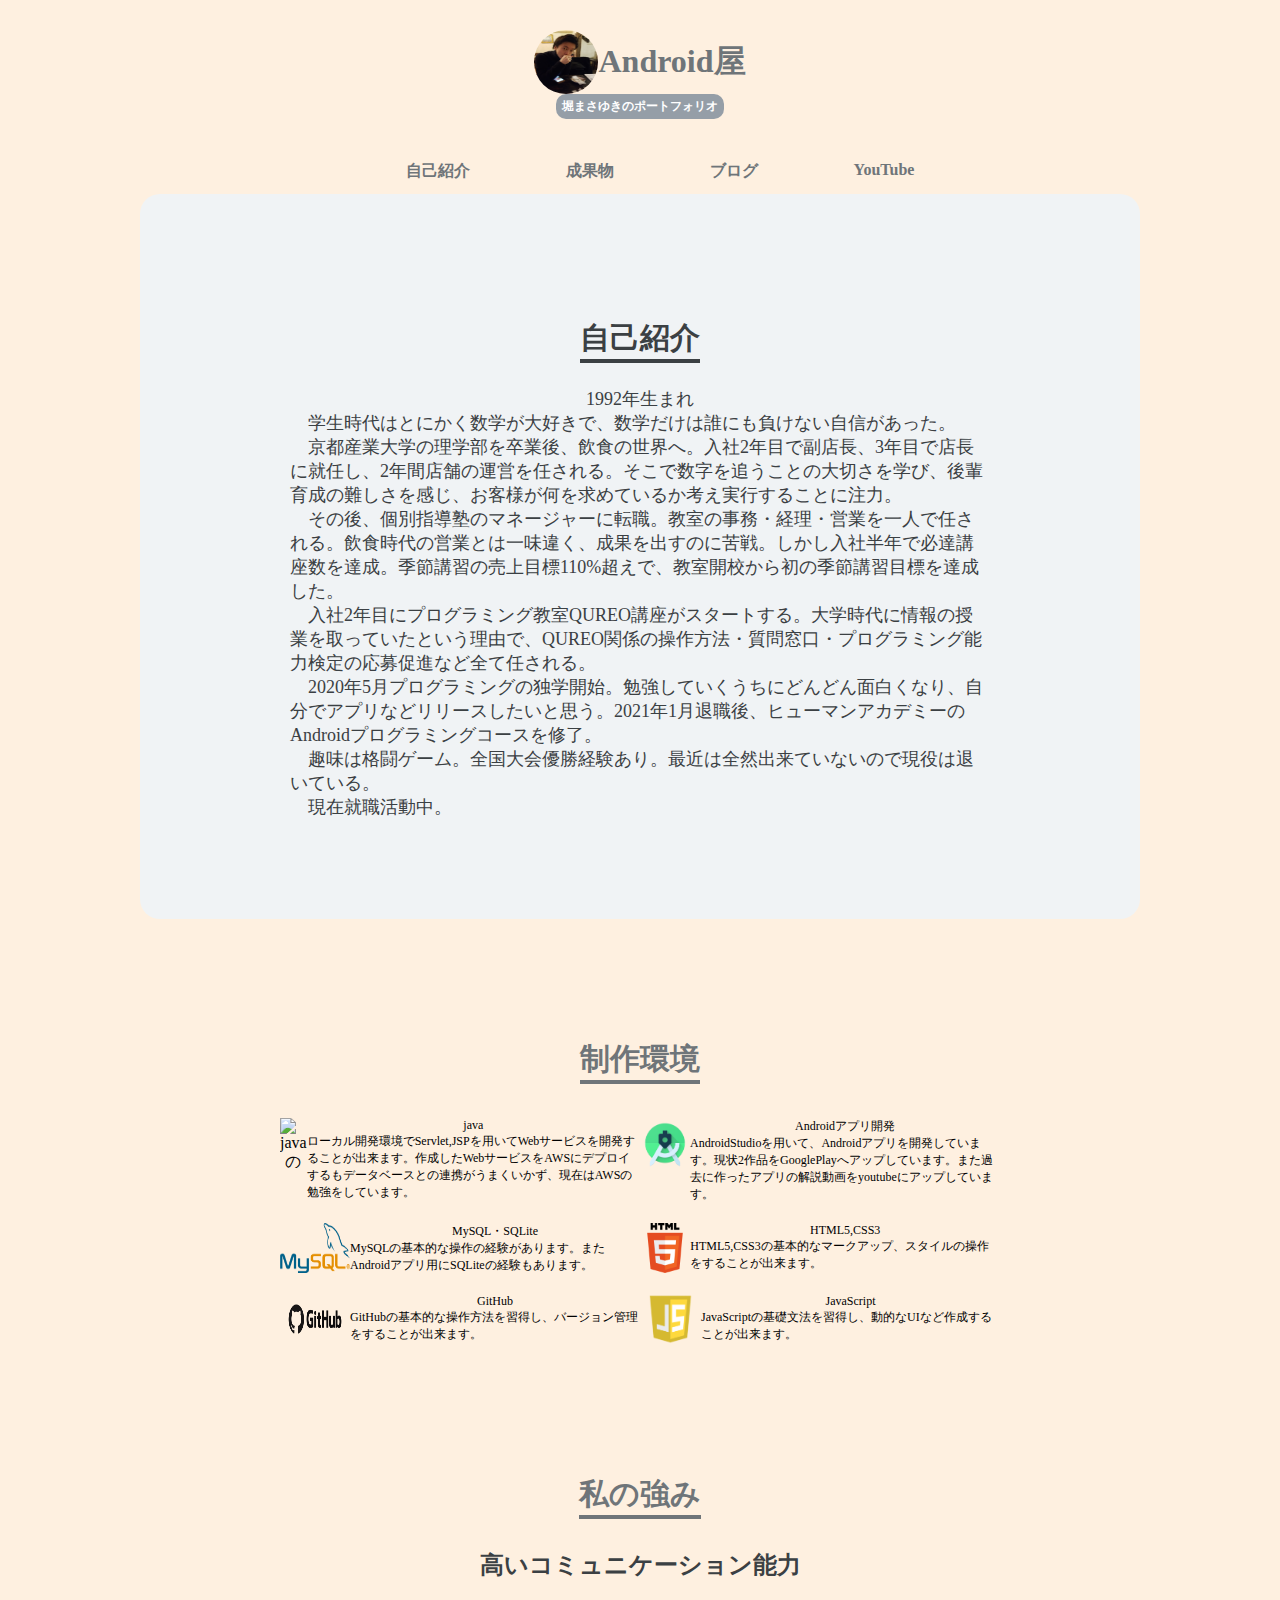
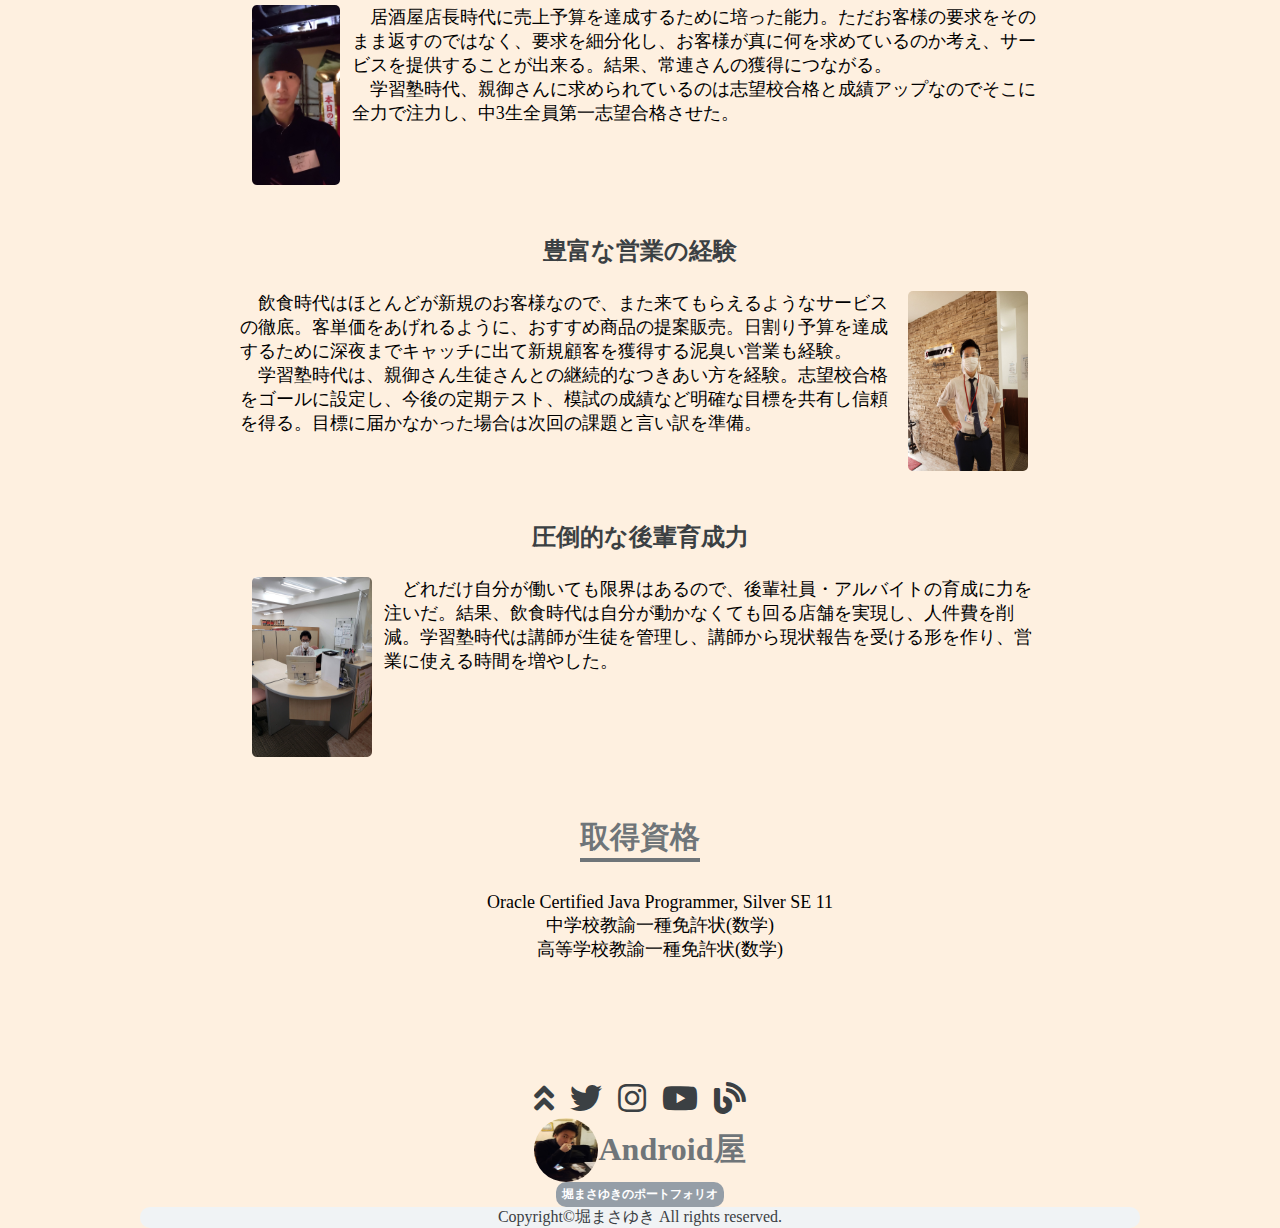
==== commit d97eda03: "snsへのリンクとアイコンの追加" ====
--- a/index.html
+++ b/index.html
@@ -127,7 +127,13 @@
       
       <!-- ここからfooter -->
       <footer class="index-footer">
-        <a href="#"><i class="fas fa-angle-double-up"></i></a>
+        <div class="index-footer-icon">
+          <a href="#"><i class="fas fa-angle-double-up"></i></a>
+          <a href="https://twitter.com/hori1132" target="_blank"><i class="fab fa-twitter"></i></a>
+          <a href="https://www.instagram.com/horimachan/" target="_blank"><i class="fab fa-instagram"></i></a>
+          <a href="https://www.youtube.com/channel/UCOSh5j40S59SZDgvorSsLHA" target="_blank"><i class="fab fa-youtube"></i></a>
+          <a href="https://qiita.com/Hori-Masayuki" target="_blank"><i class="fas fa-blog"></i></a>
+        </div>
         <div class="index-footer-box">
           <img src="img/masayuki.jpg" class="index-footer-picture">
           <h1 class="index-footer-h1">Android屋</h1>
--- a/css/styles.css
+++ b/css/styles.css
@@ -5,7 +5,9 @@
 body{
   background-color: #fef0e0;
 }
-
+a{
+  text-decoration: none;
+}
 a:hover{
   opacity: 0.5;
 }
@@ -176,9 +178,15 @@
 .index-footer{
   margin-top: 120px;
 }
-.index-footer>a{
-  font-size: 48px;
+.index-footer-icon{
+  display: flex;
+  margin: 0 auto;
+  width: fit-content;
+}
+.index-footer-icon>a{
+  font-size: 32px;
   display: block;
+  margin: 0 8px;
   color:#3b4043;
   text-decoration: none;
 }
@@ -332,6 +340,18 @@
 .works-main-works{
   width: 300px;
   height: 300px;
+}
+.works-main-title{
+  font-size: 24px;
+}
+.works-main-box>a{
+  color: #3b4043;
+  font-size: 18px;
+}
+.works-main-text{
+  text-align: left;
+  font-size: 18px;
+  padding: 24px;
 }
 
 .works-footer{
@@ -392,11 +412,6 @@
     margin: 30px auto;
   }
   
-  .works-main-works{
-    width: 300px;
-    height: 300px;
-    background: tomato;
-  }
 }
 
 @media(max-width: 900px){
